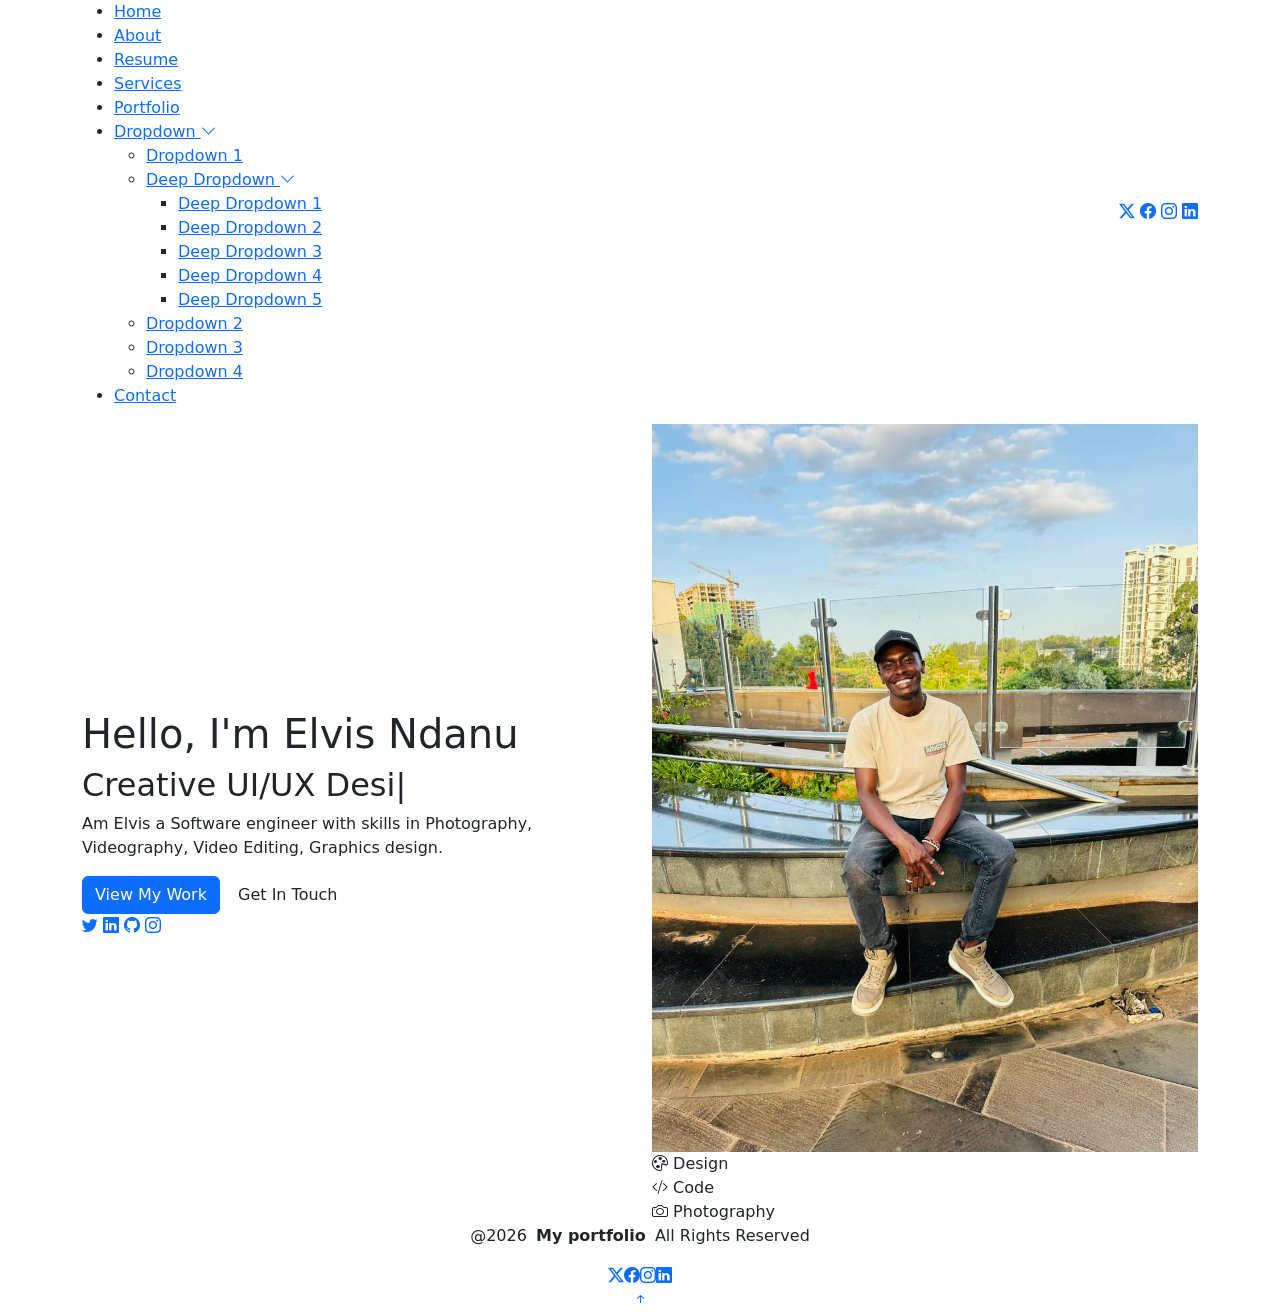
==== index.html @ 16a01371 "first commit" ====
<!DOCTYPE html>
<html lang="en">

<head>
  <meta charset="utf-8">
  <meta content="width=device-width, initial-scale=1.0" name="viewport">
  <title>My Portfolio</title>
  <meta name="description" content="">
  <meta name="keywords" content="">

  <link href="assets/img/favicon.png" rel="icon">
  <link href="assets/img/apple-touch-icon.png" rel="apple-touch-icon">

  <!-- Fonts -->
  <link href="https://fonts.googleapis.com" rel="preconnect">
  <link href="https://fonts.gstatic.com" rel="preconnect" crossorigin>
  <link href="https://fonts.googleapis.com/css2?family=Roboto:ital,wght@0,100;0,300;0,400;0,500;0,700;0,900;1,100;1,300;1,400;1,500;1,700;1,900&family=Poppins:ital,wght@0,100;0,200;0,300;0,400;0,500;0,600;0,700;0,800;0,900;1,100;1,200;1,300;1,400;1,500;1,600;1,700;1,800;1,900&family=Raleway:ital,wght@0,100;0,200;0,300;0,400;0,500;0,600;0,700;0,800;0,900;1,100;1,200;1,300;1,400;1,500;1,600;1,700;1,800;1,900&display=swap" rel="stylesheet">

  <!-- Vendor CSS Files -->
  <link href="assets/vendor/bootstrap/css/bootstrap.min.css" rel="stylesheet">
  <link href="assets/vendor/bootstrap-icons/bootstrap-icons.css" rel="stylesheet">
  <link href="assets/vendor/aos/aos.css" rel="stylesheet">
  <link href="assets/vendor/swiper/swiper-bundle.min.css" rel="stylesheet">
  <link href="assets/vendor/glightbox/css/glightbox.min.css" rel="stylesheet">

  <!-- Main CSS File -->
  <link href="assets/css/main.css" rel="stylesheet">

  
</head>

<body class="index-page">

  <header id="header" class="header d-flex align-items-center light-background sticky-top">
    <div class="container position-relative d-flex align-items-center justify-content-between">

      <!-- <a href="index.html" class="logo d-flex align-items-center me-auto me-xl-0">
      <img src="assets/img/logo.webp" alt="">
      <h1 class="sitename">FolioOne</h1> 
    </a> -->

      <nav id="navmenu" class="navmenu">
        <ul>
          <li><a href="index.html" class="active">Home</a></li>
          <li><a href="about.html">About</a></li>
          <li><a href="resume.html">Resume</a></li>
          <li><a href="services.html">Services</a></li>
          <li><a href="portfolio.html">Portfolio</a></li>
          <li class="dropdown"><a href="#"><span>Dropdown</span> <i class="bi bi-chevron-down toggle-dropdown"></i></a>
            <ul>
              <li><a href="#">Dropdown 1</a></li>
              <li class="dropdown"><a href="#"><span>Deep Dropdown</span> <i class="bi bi-chevron-down toggle-dropdown"></i></a>
                <ul>
                  <li><a href="#">Deep Dropdown 1</a></li>
                  <li><a href="#">Deep Dropdown 2</a></li>
                  <li><a href="#">Deep Dropdown 3</a></li>
                  <li><a href="#">Deep Dropdown 4</a></li>
                  <li><a href="#">Deep Dropdown 5</a></li>
                </ul>
              </li>
              <li><a href="#">Dropdown 2</a></li>
              <li><a href="#">Dropdown 3</a></li>
              <li><a href="#">Dropdown 4</a></li>
            </ul>
          </li>
          <li><a href="contact.html">Contact</a></li>
        </ul>
        <i class="mobile-nav-toggle d-xl-none bi bi-list"></i>
      </nav>

      <div class="header-social-links">
        <a href="#" class="twitter"><i class="bi bi-twitter-x"></i></a>
        <a href="#" class="facebook"><i class="bi bi-facebook"></i></a>
        <a href="#" class="instagram"><i class="bi bi-instagram"></i></a>
        <a href="#" class="linkedin"><i class="bi bi-linkedin"></i></a>
      </div>

    </div>
  </header>

  <main class="main">

    <!-- Hero Section -->
    <section id="hero" class="hero section">

      <div class="container" data-aos="fade-up" data-aos-delay="100">

        <div class="row gy-4 align-items-center">
          <div class="col-lg-6 order-2 order-lg-1">
            <div class="hero-content">
              <h1 data-aos="fade-up" data-aos-delay="200">Hello, I'm <span class="highlight">Elvis Ndanu</span></h1>
              <h2 data-aos="fade-up" data-aos-delay="300">Creative <span class="typed" data-typed-items="UI/UX Designer, Web Developer, Photographer, Video editing, Videographer"></span></h2>
              <p data-aos="fade-up" data-aos-delay="400">Am Elvis a Software engineer with skills in Photography, Videography, Video Editing, Graphics design.</p>
              <div class="hero-actions" data-aos="fade-up" data-aos-delay="500">
                <a href="portfolio.html" class="btn btn-primary">View My Work</a>
                <a href="contact.html" class="btn btn-outline">Get In Touch</a>
              </div>
              <div class="social-links" data-aos="fade-up" data-aos-delay="600">
                <a href="#"><i class="bi bi-twitter"></i></a>
                <a href="#"><i class="bi bi-linkedin"></i></a>
                <a href="#"><i class="bi bi-github"></i></a>
                <a href="#"><i class="bi bi-instagram"></i></a>
                
              </div>
            </div>
          </div>
          <div class="col-lg-6 order-1 order-lg-2">
            <div class="hero-image" data-aos="zoom-in" data-aos-delay="300">
              <div class="image-wrapper">
                <img src="assets/img/profile/WhatsApp Image 2026-05-05 at 12.46.15.jpeg" alt="Sarah Mitchell" class="img-fluid">
                <div class="floating-elements">
                  <div class="floating-card design" data-aos="fade-left" data-aos-delay="700">
                    <i class="bi bi-palette"></i>
                    <span>Design</span>
                  </div>
                  <div class="floating-card code" data-aos="fade-right" data-aos-delay="800">
                    <i class="bi bi-code-slash"></i>
                    <span>Code</span>
                  </div>
                  <div class="floating-card creativity" data-aos="fade-up" data-aos-delay="900">
                    <i class="bi bi-camera"></i>
                    <span>Photography</span>
                  </div>
                </div>
              </div>
            </div>
          </div>
        </div>

      </div>

    </section><!-- /Hero Section -->

  </main>

  <footer id="footer" class="footer">

    <div class="container">
      <div class="copyright text-center ">
        <p>@<span>2026</span> <strong class="px-1 sitename">My portfolio</strong> <span>All Rights Reserved<br></span></p>
      </div>
      <div class="social-links d-flex justify-content-center">
        <a href=""><i class="bi bi-twitter-x"></i></a>
        <a href=""><i class="bi bi-facebook"></i></a>
        <a href=""><i class="bi bi-instagram"></i></a>
        <a href=""><i class="bi bi-linkedin"></i></a>
      </div>
      <div class="credits">
        <!-- All the links in the footer should remain intact. -->
        <!-- You can delete the links only if you've purchased the pro version. -->
        <!-- Licensing information: https://bootstrapmade.com/license/ -->
        <!-- Purchase the pro version with working PHP/AJAX contact form: [buy-url] -->
        
      </div>
    </div>

  </footer>

  <!-- Scroll Top -->
  <a href="#" id="scroll-top" class="scroll-top d-flex align-items-center justify-content-center"><i class="bi bi-arrow-up-short"></i></a>

  <!-- Preloader -->
  <div id="preloader"></div>

  <!-- Vendor JS Files -->
  <script src="assets/vendor/bootstrap/js/bootstrap.bundle.min.js"></script>
  <script src="assets/vendor/php-email-form/validate.js"></script>
  <script src="assets/vendor/aos/aos.js"></script>
  <script src="assets/vendor/typed.js/typed.umd.js"></script>
  <script src="assets/vendor/waypoints/noframework.waypoints.js"></script>
  <script src="assets/vendor/purecounter/purecounter_vanilla.js"></script>
  <script src="assets/vendor/swiper/swiper-bundle.min.js"></script>
  <script src="assets/vendor/imagesloaded/imagesloaded.pkgd.min.js"></script>
  <script src="assets/vendor/isotope-layout/isotope.pkgd.min.js"></script>
  <script src="assets/vendor/glightbox/js/glightbox.min.js"></script>

  <!-- Main JS File -->
  <script src="assets/js/main.js"></script>

</body>

</html>
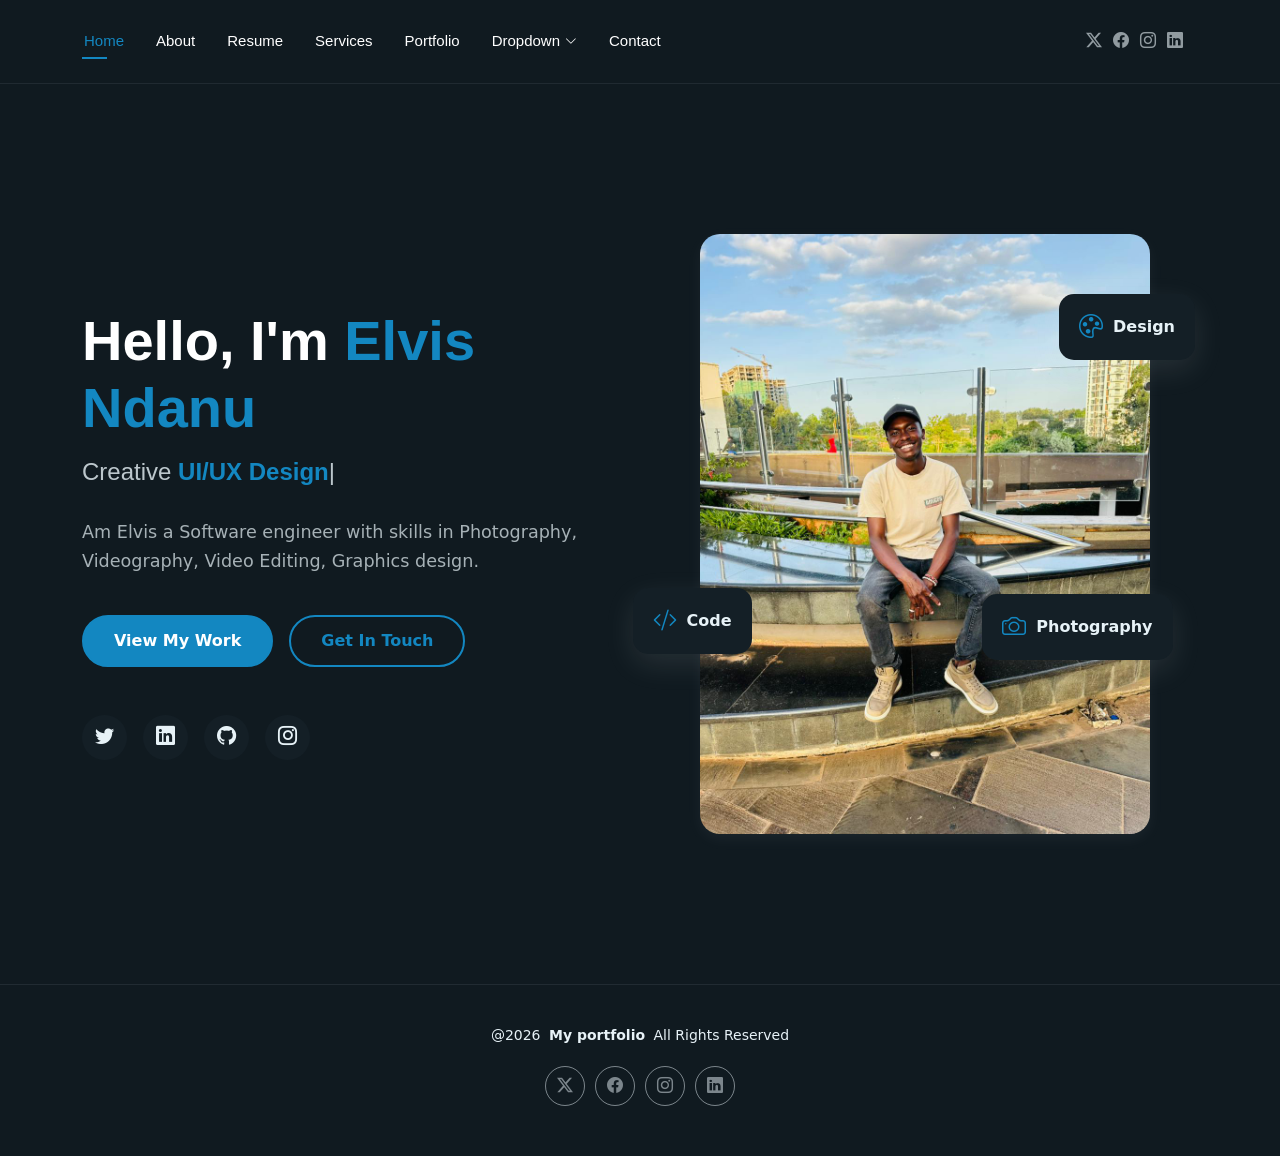
==== commit feaf001c: "first commit" ====
--- a/index.html
+++ b/index.html
@@ -8,8 +8,8 @@
   <meta name="description" content="">
   <meta name="keywords" content="">
 
-  <link href="assets/img/favicon.png" rel="icon">
-  <link href="assets/img/apple-touch-icon.png" rel="apple-touch-icon">
+  <link href="assets/img/favicon.jpeg" rel="icon">
+  <link href="assets/img/favicon.jpeg" rel="apple-touch-icon">
 
   <!-- Fonts -->
   <link href="https://fonts.googleapis.com" rel="preconnect">
--- a/assets/css/main.css
+++ b/assets/css/main.css
@@ -0,0 +1,2824 @@
+
+:root {
+  --default-font: "Roboto",  system-ui, -apple-system, "Segoe UI", Roboto, "Helvetica Neue", Arial, "Noto Sans", "Liberation Sans", sans-serif, "Apple Color Emoji", "Segoe UI Emoji", "Segoe UI Symbol", "Noto Color Emoji";
+  --heading-font: "Raleway",  sans-serif;
+  --nav-font: "Poppins",  sans-serif;
+}
+
+:root { 
+  --background-color: #101a20; 
+  --default-color: #e7f2f7; 
+  --heading-color: #ffffff; 
+  --accent-color: #1387c1;  
+  --surface-color: #141f26; 
+  --contrast-color: #ffffff;
+}
+:root {
+  --nav-color: #ffffff;  
+  --nav-hover-color: #1387c1; 
+  --nav-mobile-background-color: #213642; 
+  --nav-dropdown-background-color: #051117; 
+  --nav-dropdown-color: #e7f2f7; 
+  --nav-dropdown-hover-color: #1387c1; 
+}
+
+
+
+.light-background {
+  --background-color: #142027;
+  --surface-color: #325264;
+}
+
+.dark-background {
+  --background-color: #0b1419;
+  --default-color: #ffffff;
+  --heading-color: #ffffff;
+  --surface-color: #252525;
+  --contrast-color: #ffffff;
+}
+
+/* Smooth scroll */
+:root {
+  scroll-behavior: smooth;
+}
+
+body {
+  color: var(--default-color);
+  background-color: var(--background-color);
+  font-family: var(--default-font);
+}
+
+a {
+  color: var(--accent-color);
+  text-decoration: none;
+  transition: 0.3s;
+}
+
+a:hover {
+  color: color-mix(in srgb, var(--accent-color), transparent 25%);
+  text-decoration: none;
+}
+
+h1,
+h2,
+h3,
+h4,
+h5,
+h6 {
+  color: var(--heading-color);
+  font-family: var(--heading-font);
+}
+
+/* PHP Email Form Messages
+------------------------------*/
+.php-email-form .error-message {
+  display: none;
+  background: #df1529;
+  color: #ffffff;
+  text-align: left;
+  padding: 15px;
+  margin-bottom: 24px;
+  font-weight: 600;
+}
+
+.php-email-form .sent-message {
+  display: none;
+  color: #ffffff;
+  background: #059652;
+  text-align: center;
+  padding: 15px;
+  margin-bottom: 24px;
+  font-weight: 600;
+}
+
+.php-email-form .loading {
+  display: none;
+  background: var(--surface-color);
+  text-align: center;
+  padding: 15px;
+  margin-bottom: 24px;
+}
+
+.php-email-form .loading:before {
+  content: "";
+  display: inline-block;
+  border-radius: 50%;
+  width: 24px;
+  height: 24px;
+  margin: 0 10px -6px 0;
+  border: 3px solid var(--accent-color);
+  border-top-color: var(--surface-color);
+  animation: php-email-form-loading 1s linear infinite;
+}
+
+@keyframes php-email-form-loading {
+  0% {
+    transform: rotate(0deg);
+  }
+
+  100% {
+    transform: rotate(360deg);
+  }
+}
+
+/*--------------------------------------------------------------
+# Global Header
+--------------------------------------------------------------*/
+.header {
+  --background-color: rgba(255, 255, 255, 0);
+  color: var(--default-color);
+  background-color: var(--background-color);
+  padding: 15px 0;
+  transition: all 0.5s;
+  z-index: 997;
+  border-bottom: 1px solid color-mix(in srgb, var(--default-color), transparent 92%);
+}
+
+.header .logo {
+  line-height: 1;
+}
+
+.header .logo img {
+  max-height: 36px;
+  margin-right: 8px;
+}
+
+.header .logo h1 {
+  font-size: 32px;
+  margin: 0;
+  font-weight: 400;
+  color: var(--heading-color);
+}
+
+.header .header-social-links {
+  padding-right: 15px;
+}
+
+.header .header-social-links a {
+  color: color-mix(in srgb, var(--default-color), transparent 40%);
+  padding-left: 6px;
+  display: inline-block;
+  transition: 0.3s;
+  font-size: 16px;
+}
+
+.header .header-social-links a:hover {
+  color: var(--default-color);
+}
+
+.header .header-social-links a i {
+  line-height: 0px;
+}
+
+@media (max-width: 1200px) {
+  .header .logo {
+    order: 1;
+  }
+
+  .header .header-social-links {
+    order: 2;
+  }
+
+  .header .navmenu {
+    order: 3;
+  }
+}
+
+/* Global Header on Scroll
+------------------------------*/
+.scrolled .header {
+  --background-color: rgba(16, 26, 32, 0.9);
+}
+
+/*--------------------------------------------------------------
+# Navigation Menu
+--------------------------------------------------------------*/
+/* Desktop Navigation */
+@media (min-width: 1200px) {
+  .navmenu {
+    padding: 0;
+  }
+
+  .navmenu ul {
+    margin: 0;
+    padding: 0;
+    display: flex;
+    list-style: none;
+    align-items: center;
+  }
+
+  .navmenu li {
+    position: relative;
+  }
+
+  .navmenu>ul>li {
+    white-space: nowrap;
+    padding: 15px 28px 15px 0;
+  }
+
+  .navmenu>ul>li:last-child {
+    padding-right: 0;
+  }
+
+  .navmenu a,
+  .navmenu a:focus {
+    color: var(--nav-color);
+    font-size: 15px;
+    padding: 0 2px;
+    font-family: var(--nav-font);
+    font-weight: 400;
+    display: flex;
+    align-items: center;
+    justify-content: space-between;
+    white-space: nowrap;
+    transition: 0.3s;
+    position: relative;
+  }
+
+  .navmenu a i,
+  .navmenu a:focus i {
+    font-size: 12px;
+    line-height: 0;
+    margin-left: 5px;
+    transition: 0.3s;
+  }
+
+  .navmenu>ul>li>a:before {
+    content: "";
+    position: absolute;
+    height: 2px;
+    bottom: -6px;
+    left: 0;
+    background-color: var(--nav-hover-color);
+    visibility: hidden;
+    width: 0px;
+    transition: all 0.3s ease-in-out 0s;
+  }
+
+  .navmenu a:hover:before,
+  .navmenu li:hover>a:before,
+  .navmenu .active:before {
+    visibility: visible;
+    width: 25px;
+  }
+
+  .navmenu li:hover>a,
+  .navmenu .active,
+  .navmenu .active:focus {
+    color: var(--nav-hover-color);
+  }
+
+  .navmenu .dropdown ul {
+    margin: 0;
+    padding: 10px 0;
+    background: var(--nav-dropdown-background-color);
+    display: block;
+    position: absolute;
+    visibility: hidden;
+    left: -5px;
+    top: 130%;
+    opacity: 0;
+    transition: 0.3s;
+    border-radius: 4px;
+    z-index: 99;
+    box-shadow: 0px 0px 30px rgba(0, 0, 0, 0.1);
+  }
+
+  .navmenu .dropdown ul li {
+    min-width: 200px;
+  }
+
+  .navmenu .dropdown ul a {
+    padding: 10px 20px;
+    font-size: 15px;
+    text-transform: none;
+    color: var(--nav-dropdown-color);
+  }
+
+  .navmenu .dropdown ul a i {
+    font-size: 12px;
+  }
+
+  .navmenu .dropdown ul a:hover,
+  .navmenu .dropdown ul .active:hover,
+  .navmenu .dropdown ul li:hover>a {
+    color: var(--nav-dropdown-hover-color);
+  }
+
+  .navmenu .dropdown:hover>ul {
+    opacity: 1;
+    top: 100%;
+    visibility: visible;
+  }
+
+  .navmenu .dropdown .dropdown ul {
+    top: 0;
+    left: -90%;
+    visibility: hidden;
+  }
+
+  .navmenu .dropdown .dropdown:hover>ul {
+    opacity: 1;
+    top: 0;
+    left: -100%;
+    visibility: visible;
+  }
+}
+
+/* Mobile Navigation */
+@media (max-width: 1199px) {
+  .mobile-nav-toggle {
+    color: var(--nav-color);
+    font-size: 28px;
+    line-height: 0;
+    margin-right: 10px;
+    cursor: pointer;
+    transition: color 0.3s;
+  }
+
+  .navmenu {
+    padding: 0;
+    z-index: 9997;
+  }
+
+  .navmenu ul {
+    display: none;
+    list-style: none;
+    position: absolute;
+    inset: 60px 20px 20px 20px;
+    padding: 10px 0;
+    margin: 0;
+    border-radius: 6px;
+    background-color: var(--nav-mobile-background-color);
+    border: 1px solid color-mix(in srgb, var(--default-color), transparent 90%);
+    box-shadow: none;
+    overflow-y: auto;
+    transition: 0.3s;
+    z-index: 9998;
+  }
+
+  .navmenu a,
+  .navmenu a:focus {
+    color: var(--nav-dropdown-color);
+    padding: 10px 20px;
+    font-family: var(--nav-font);
+    font-size: 17px;
+    font-weight: 500;
+    display: flex;
+    align-items: center;
+    justify-content: space-between;
+    white-space: nowrap;
+    transition: 0.3s;
+  }
+
+  .navmenu a i,
+  .navmenu a:focus i {
+    font-size: 12px;
+    line-height: 0;
+    margin-left: 5px;
+    width: 30px;
+    height: 30px;
+    display: flex;
+    align-items: center;
+    justify-content: center;
+    border-radius: 50%;
+    transition: 0.3s;
+    background-color: color-mix(in srgb, var(--accent-color), transparent 90%);
+  }
+
+  .navmenu a i:hover,
+  .navmenu a:focus i:hover {
+    background-color: var(--accent-color);
+    color: var(--contrast-color);
+  }
+
+  .navmenu a:hover,
+  .navmenu .active,
+  .navmenu .active:focus {
+    color: var(--nav-dropdown-hover-color);
+  }
+
+  .navmenu .active i,
+  .navmenu .active:focus i {
+    background-color: var(--accent-color);
+    color: var(--contrast-color);
+    transform: rotate(180deg);
+  }
+
+  .navmenu .dropdown ul {
+    position: static;
+    display: none;
+    z-index: 99;
+    padding: 10px 0;
+    margin: 10px 20px;
+    background-color: var(--nav-dropdown-background-color);
+    transition: all 0.5s ease-in-out;
+  }
+
+  .navmenu .dropdown ul ul {
+    background-color: rgba(33, 37, 41, 0.1);
+  }
+
+  .navmenu .dropdown>.dropdown-active {
+    display: block;
+    background-color: rgba(33, 37, 41, 0.03);
+  }
+
+  .mobile-nav-active {
+    overflow: hidden;
+  }
+
+  .mobile-nav-active .mobile-nav-toggle {
+    color: #fff;
+    position: absolute;
+    font-size: 32px;
+    top: 15px;
+    right: 15px;
+    margin-right: 0;
+    z-index: 9999;
+  }
+
+  .mobile-nav-active .navmenu {
+    position: fixed;
+    overflow: hidden;
+    inset: 0;
+    background: rgba(33, 37, 41, 0.8);
+    transition: 0.3s;
+  }
+
+  .mobile-nav-active .navmenu>ul {
+    display: block;
+  }
+}
+
+/*--------------------------------------------------------------
+# Global Footer
+--------------------------------------------------------------*/
+.footer {
+  color: var(--default-color);
+  background-color: var(--background-color);
+  font-size: 14px;
+  padding: 40px 0;
+  position: relative;
+  border-top: 1px solid color-mix(in srgb, var(--default-color), transparent 92%);
+}
+
+.footer .copyright p {
+  margin-bottom: 0;
+}
+
+.footer .social-links {
+  margin-top: 20px;
+}
+
+.footer .social-links a {
+  display: flex;
+  align-items: center;
+  justify-content: center;
+  width: 40px;
+  height: 40px;
+  border-radius: 50%;
+  border: 1px solid color-mix(in srgb, var(--default-color), transparent 50%);
+  font-size: 16px;
+  color: color-mix(in srgb, var(--default-color), transparent 50%);
+  margin: 0 5px;
+  transition: 0.3s;
+}
+
+.footer .social-links a:hover {
+  color: var(--accent-color);
+  border-color: var(--accent-color);
+}
+
+.footer .credits {
+  margin-top: 10px;
+  font-size: 13px;
+  text-align: center;
+}
+
+/*--------------------------------------------------------------
+# Preloader
+--------------------------------------------------------------*/
+#preloader {
+  position: fixed;
+  inset: 0;
+  z-index: 9999;
+  overflow: hidden;
+  background-color: var(--background-color);
+  transition: all 0.6s ease-out;
+  width: 100%;
+  height: 100vh;
+}
+
+#preloader:before,
+#preloader:after {
+  content: "";
+  position: absolute;
+  border: 4px solid var(--accent-color);
+  border-radius: 50%;
+  animation: animate-preloader 2s cubic-bezier(0, 0.2, 0.8, 1) infinite;
+}
+
+#preloader:after {
+  animation-delay: -0.5s;
+}
+
+@keyframes animate-preloader {
+  0% {
+    width: 10px;
+    height: 10px;
+    top: calc(50% - 5px);
+    left: calc(50% - 5px);
+    opacity: 1;
+  }
+
+  100% {
+    width: 72px;
+    height: 72px;
+    top: calc(50% - 36px);
+    left: calc(50% - 36px);
+    opacity: 0;
+  }
+}
+
+/*--------------------------------------------------------------
+# Scroll Top Button
+--------------------------------------------------------------*/
+.scroll-top {
+  position: fixed;
+  visibility: hidden;
+  opacity: 0;
+  right: 15px;
+  bottom: -15px;
+  z-index: 99999;
+  background-color: var(--accent-color);
+  width: 44px;
+  height: 44px;
+  border-radius: 50px;
+  transition: all 0.4s;
+}
+
+.scroll-top i {
+  font-size: 24px;
+  color: var(--contrast-color);
+  line-height: 0;
+}
+
+.scroll-top:hover {
+  background-color: color-mix(in srgb, var(--accent-color), transparent 20%);
+  color: var(--contrast-color);
+}
+
+.scroll-top.active {
+  visibility: visible;
+  opacity: 1;
+  bottom: 15px;
+}
+
+/*--------------------------------------------------------------
+# Disable aos animation delay on mobile devices
+--------------------------------------------------------------*/
+@media screen and (max-width: 768px) {
+  [data-aos-delay] {
+    transition-delay: 0 !important;
+  }
+}
+
+/*--------------------------------------------------------------
+# Global Page Titles & Breadcrumbs
+--------------------------------------------------------------*/
+.page-title {
+  color: var(--default-color);
+  background-color: var(--background-color);
+  position: relative;
+}
+
+.page-title .heading {
+  padding: 80px 0;
+  border-top: 1px solid color-mix(in srgb, var(--default-color), transparent 90%);
+}
+
+.page-title .heading h1 {
+  font-size: 38px;
+  font-weight: 700;
+}
+
+.page-title nav {
+  background-color: color-mix(in srgb, var(--default-color), transparent 96%);
+  padding: 20px 0;
+}
+
+.page-title nav ol {
+  display: flex;
+  flex-wrap: wrap;
+  list-style: none;
+  padding: 0;
+  margin: 0;
+  font-size: 16px;
+  font-weight: 400;
+}
+
+.page-title nav ol li+li {
+  padding-left: 10px;
+}
+
+.page-title nav ol li+li::before {
+  content: "/";
+  display: inline-block;
+  padding-right: 10px;
+  color: color-mix(in srgb, var(--default-color), transparent 70%);
+}
+
+/*--------------------------------------------------------------
+# Global Sections
+--------------------------------------------------------------*/
+section,
+.section {
+  color: var(--default-color);
+  background-color: var(--background-color);
+  padding: 60px 0;
+  scroll-margin-top: 100px;
+  overflow: clip;
+}
+
+@media (max-width: 1199px) {
+
+  section,
+  .section {
+    scroll-margin-top: 66px;
+  }
+}
+
+/*--------------------------------------------------------------
+# Global Section Titles
+--------------------------------------------------------------*/
+.section-title {
+  text-align: center;
+  padding-bottom: 60px;
+  position: relative;
+}
+
+.section-title h2 {
+  font-size: 3.5rem;
+  font-weight: 400;
+  line-height: 1.2;
+  color: var(--heading-color);
+  margin-bottom: 1.5rem;
+  letter-spacing: -1px;
+}
+
+@media (max-width: 768px) {
+  .section-title h2 {
+    font-size: 2.5rem;
+  }
+}
+
+.section-title p {
+  font-size: 1.125rem;
+  line-height: 1.8;
+  color: color-mix(in srgb, var(--default-color), transparent 25%);
+  max-width: 900px;
+  margin: 0 auto;
+  text-wrap: balance;
+}
+
+/*--------------------------------------------------------------
+# Hero Section
+--------------------------------------------------------------*/
+.hero {
+  padding: 80px 0;
+  min-height: 100vh;
+  display: flex;
+  align-items: center;
+}
+
+.hero .hero-content h1 {
+  font-size: 3.5rem;
+  font-weight: 700;
+  margin-bottom: 1rem;
+  line-height: 1.2;
+}
+
+.hero .hero-content h1 .highlight {
+  color: var(--accent-color);
+  position: relative;
+}
+
+.hero .hero-content h1 .highlight::after {
+  content: "";
+  position: absolute;
+  bottom: 0;
+  left: 0;
+  width: 100%;
+  height: 3px;
+  background: linear-gradient(90deg, var(--accent-color), color-mix(in srgb, var(--accent-color), transparent 50%));
+  border-radius: 2px;
+}
+
+@media (max-width: 768px) {
+  .hero .hero-content h1 {
+    font-size: 2.5rem;
+  }
+}
+
+.hero .hero-content h2 {
+  font-size: 1.5rem;
+  font-weight: 400;
+  margin-bottom: 2rem;
+  color: color-mix(in srgb, var(--default-color), transparent 20%);
+}
+
+.hero .hero-content h2 .typed {
+  color: var(--accent-color);
+  font-weight: 600;
+}
+
+@media (max-width: 768px) {
+  .hero .hero-content h2 {
+    font-size: 1.25rem;
+  }
+}
+
+.hero .hero-content p {
+  font-size: 1.1rem;
+  line-height: 1.6;
+  margin-bottom: 2.5rem;
+  color: color-mix(in srgb, var(--default-color), transparent 30%);
+}
+
+.hero .hero-actions {
+  display: flex;
+  gap: 1rem;
+  margin-bottom: 3rem;
+}
+
+.hero .hero-actions .btn {
+  padding: 12px 30px;
+  border-radius: 50px;
+  font-weight: 600;
+  text-decoration: none;
+  transition: all 0.3s ease;
+  border: 2px solid;
+}
+
+.hero .hero-actions .btn.btn-primary {
+  background: var(--accent-color);
+  color: var(--contrast-color);
+  border-color: var(--accent-color);
+}
+
+.hero .hero-actions .btn.btn-primary:hover {
+  background: color-mix(in srgb, var(--accent-color), black 15%);
+  border-color: color-mix(in srgb, var(--accent-color), black 15%);
+  transform: translateY(-2px);
+}
+
+.hero .hero-actions .btn.btn-outline {
+  background: transparent;
+  color: var(--accent-color);
+  border-color: var(--accent-color);
+}
+
+.hero .hero-actions .btn.btn-outline:hover {
+  transform: translateY(-2px);
+}
+
+@media (max-width: 576px) {
+  .hero .hero-actions {
+    flex-direction: column;
+  }
+
+  .hero .hero-actions .btn {
+    text-align: center;
+  }
+}
+
+.hero .social-links {
+  display: flex;
+  gap: 1rem;
+}
+
+.hero .social-links a {
+  width: 45px;
+  height: 45px;
+  background: var(--surface-color);
+  border-radius: 50%;
+  display: flex;
+  align-items: center;
+  justify-content: center;
+  color: var(--default-color);
+  font-size: 1.2rem;
+  transition: all 0.3s ease;
+}
+
+.hero .social-links a:hover {
+  background: var(--accent-color);
+  color: var(--contrast-color);
+  transform: translateY(-3px);
+  box-shadow: 0 8px 25px color-mix(in srgb, var(--accent-color), transparent 70%);
+}
+
+.hero .hero-image {
+  position: relative;
+}
+
+.hero .hero-image .image-wrapper {
+  position: relative;
+  max-width: 450px;
+  margin: 0 auto;
+}
+
+.hero .hero-image .image-wrapper img {
+  border-radius: 20px;
+  box-shadow: 0 5px 15px color-mix(in srgb, var(--default-color), transparent 95%);
+  transition: transform 0.3s ease;
+}
+
+.hero .hero-image .image-wrapper img:hover {
+  transform: scale(1.02);
+}
+
+.hero .hero-image .floating-elements {
+  position: absolute;
+  top: 0;
+  left: 0;
+  right: 0;
+  bottom: 0;
+  pointer-events: none;
+}
+
+.hero .hero-image .floating-elements .floating-card {
+  position: absolute;
+  background: var(--surface-color);
+  padding: 15px 20px;
+  border-radius: 15px;
+  box-shadow: 0 10px 30px color-mix(in srgb, var(--default-color), transparent 90%);
+  display: flex;
+  align-items: center;
+  gap: 10px;
+  font-weight: 600;
+  animation: float 3s ease-in-out infinite;
+}
+
+.hero .hero-image .floating-elements .floating-card i {
+  font-size: 1.5rem;
+  color: var(--accent-color);
+}
+
+.hero .hero-image .floating-elements .floating-card.design {
+  top: 10%;
+  right: -10%;
+  animation-delay: 0s;
+}
+
+.hero .hero-image .floating-elements .floating-card.code {
+  bottom: 30%;
+  left: -15%;
+  animation-delay: 1s;
+}
+
+.hero .hero-image .floating-elements .floating-card.creativity {
+  top: 60%;
+  right: -5%;
+  animation-delay: 2s;
+}
+
+@media (max-width: 992px) {
+  .hero .hero-image .floating-elements .floating-card {
+    display: none;
+  }
+}
+
+@keyframes float {
+
+  0%,
+  100% {
+    transform: translateY(0px);
+  }
+
+  50% {
+    transform: translateY(-10px);
+  }
+}
+
+@media (max-width: 992px) {
+  .hero .hero-content {
+    text-align: center;
+    margin-bottom: 3rem;
+  }
+}
+
+/*--------------------------------------------------------------
+# About Section
+--------------------------------------------------------------*/
+.about .intro-content .eyebrow {
+  display: inline-block;
+  letter-spacing: 0.12em;
+  text-transform: uppercase;
+  font-size: 12px;
+  color: color-mix(in srgb, var(--default-color), transparent 40%);
+  margin-bottom: 16px;
+}
+
+.about .intro-content .headline {
+  font-family: var(--heading-font);
+  font-weight: 300;
+  line-height: 1.2;
+  font-size: clamp(28px, 4vw, 44px);
+  margin: 0 0 24px 0;
+}
+
+.about .intro-content .lead {
+  font-size: 18px;
+  line-height: 1.8;
+  color: color-mix(in srgb, var(--default-color), transparent 10%);
+  margin-bottom: 24px;
+}
+
+.about .intro-content p {
+  line-height: 1.8;
+  margin-bottom: 24px;
+  color: color-mix(in srgb, var(--default-color), transparent 5%);
+}
+
+.about .intro-content .cta-group {
+  display: flex;
+  gap: 24px;
+  align-items: center;
+  margin-top: 24px;
+}
+
+.about .intro-content .cta-group .btn-ghost {
+  display: inline-flex;
+  align-items: center;
+  gap: 8px;
+  padding: 12px 18px;
+  border-radius: 6px;
+  color: var(--accent-color);
+  background: color-mix(in srgb, var(--accent-color), transparent 92%);
+  border: 1px solid color-mix(in srgb, var(--accent-color), transparent 70%);
+  transition: 0.3s ease-in-out;
+}
+
+.about .intro-content .cta-group .btn-ghost:hover,
+.about .intro-content .cta-group .btn-ghost:focus {
+  color: var(--contrast-color);
+  background: var(--accent-color);
+  border-color: var(--accent-color);
+  outline: none;
+  box-shadow: 0 0 0 3px color-mix(in srgb, var(--accent-color), transparent 70%);
+}
+
+.about .intro-content .cta-group .link-underline {
+  display: inline-flex;
+  align-items: center;
+  gap: 8px;
+  position: relative;
+  color: var(--accent-color);
+  padding-bottom: 4px;
+  transition: 0.3s ease-in-out;
+}
+
+.about .intro-content .cta-group .link-underline::after {
+  content: "";
+  position: absolute;
+  left: 0;
+  right: 0;
+  bottom: 0;
+  height: 1px;
+  background: color-mix(in srgb, var(--accent-color), transparent 40%);
+  transform: scaleX(0.4);
+  transform-origin: left;
+  transition: 0.3s ease-in-out;
+}
+
+.about .intro-content .cta-group .link-underline:hover,
+.about .intro-content .cta-group .link-underline:focus {
+  color: color-mix(in srgb, var(--accent-color), transparent 10%);
+  outline: none;
+}
+
+.about .intro-content .cta-group .link-underline:hover::after,
+.about .intro-content .cta-group .link-underline:focus::after {
+  transform: scaleX(1);
+}
+
+.about .profile-figure {
+  margin: 0;
+}
+
+.about .profile-figure .profile-photo {
+  width: 88%;
+  max-width: 440px;
+  border-radius: 18px;
+  box-shadow: 0 10px 30px color-mix(in srgb, var(--default-color), transparent 92%);
+  transform: translateY(0);
+  transition: transform 0.3s ease-in-out;
+}
+
+.about .profile-figure .profile-caption {
+  margin-top: 24px;
+  display: flex;
+  align-items: center;
+  justify-content: center;
+}
+
+.about .profile-figure .profile-caption .meta {
+  font-size: 14px;
+  color: color-mix(in srgb, var(--default-color), transparent 20%);
+}
+
+.about .profile-figure .profile-caption .meta .funfact {
+  font-size: 13px;
+  margin-top: 4px;
+  color: color-mix(in srgb, var(--default-color), transparent 35%);
+}
+
+.about .profile-figure:hover .profile-photo {
+  transform: translateY(-4px);
+}
+
+.about .skill-item {
+  padding: 24px;
+  border-radius: 6px;
+  transition: 0.3s ease-in-out;
+  background: color-mix(in srgb, var(--surface-color), var(--accent-color) 2%);
+  border: 1px solid color-mix(in srgb, var(--default-color), transparent 88%);
+  height: 100%;
+}
+
+.about .skill-item i {
+  font-size: 24px;
+  color: var(--accent-color);
+  margin-bottom: 16px;
+  display: inline-block;
+}
+
+.about .skill-item h3 {
+  font-size: 16px;
+  margin-bottom: 6px;
+  font-weight: 500;
+}
+
+.about .skill-item p {
+  margin: 0;
+  font-size: 14px;
+  color: color-mix(in srgb, var(--default-color), transparent 25%);
+}
+
+.about .skill-item:hover {
+  transform: translateY(-3px);
+  border-color: color-mix(in srgb, var(--accent-color), transparent 60%);
+  box-shadow: 0 10px 30px color-mix(in srgb, var(--default-color), transparent 92%);
+}
+
+.about .timeline-item {
+  position: relative;
+  padding-left: 26px;
+}
+
+.about .timeline-item time {
+  display: inline-block;
+  font-size: 12px;
+  letter-spacing: 0.08em;
+  text-transform: uppercase;
+  color: color-mix(in srgb, var(--default-color), transparent 45%);
+  margin-bottom: 6px;
+}
+
+.about .timeline-item h4 {
+  font-size: 18px;
+  font-weight: 400;
+  margin: 0 0 6px;
+}
+
+.about .timeline-item p {
+  font-size: 14px;
+  color: color-mix(in srgb, var(--default-color), transparent 25%);
+  margin: 0;
+}
+
+.about .timeline-item .dot {
+  position: absolute;
+  left: 0;
+  top: 4px;
+  width: 10px;
+  height: 10px;
+  border-radius: 50%;
+  background: var(--accent-color);
+  box-shadow: 0 0 0 6px color-mix(in srgb, var(--accent-color), transparent 80%);
+}
+
+.about .personal-quote {
+  padding: 24px 0;
+}
+
+.about .personal-quote p {
+  font-family: var(--heading-font);
+  font-weight: 300;
+  font-size: clamp(20px, 3vw, 28px);
+  line-height: 1.5;
+  color: color-mix(in srgb, var(--default-color), transparent 5%);
+  margin: 0 auto;
+  max-width: 800px;
+}
+
+.about .fact-pill {
+  display: flex;
+  align-items: center;
+  justify-content: center;
+  gap: 10px;
+  padding: 10px 14px;
+  border-radius: 999px;
+  border: 1px solid color-mix(in srgb, var(--default-color), transparent 85%);
+  background: var(--surface-color);
+  color: color-mix(in srgb, var(--default-color), transparent 10%);
+  transition: 0.3s ease-in-out;
+}
+
+.about .fact-pill i {
+  color: var(--accent-color);
+}
+
+.about .fact-pill span {
+  font-size: 14px;
+}
+
+.about .fact-pill:hover {
+  transform: translateY(-2px);
+  border-color: color-mix(in srgb, var(--accent-color), transparent 60%);
+  box-shadow: 0 10px 30px color-mix(in srgb, var(--default-color), transparent 92%);
+}
+
+.about .fact-pill:focus-within {
+  box-shadow: 0 0 0 3px color-mix(in srgb, var(--accent-color), transparent 70%);
+}
+
+@media (max-width: 992px) {
+  .about .profile-figure {
+    text-align: center !important;
+  }
+
+  .about .profile-figure .profile-photo {
+    width: 72%;
+  }
+
+  .about .intro-content .cta-group {
+    flex-wrap: wrap;
+  }
+}
+
+@media (max-width: 576px) {
+  .about .profile-figure .profile-photo {
+    width: 100%;
+  }
+}
+
+/*--------------------------------------------------------------
+# Skills Section
+--------------------------------------------------------------*/
+.skills .skill-box {
+  background-color: var(--surface-color);
+  padding: 2rem;
+  border-radius: 8px;
+  box-shadow: 0 0 20px rgba(0, 0, 0, 0.05);
+}
+
+.skills .skill-box h3 {
+  font-size: 1.2rem;
+  margin-bottom: 1rem;
+  font-weight: 600;
+}
+
+.skills .skill-box p {
+  font-size: 0.9rem;
+  margin-bottom: 0.8rem;
+  opacity: 0.6;
+}
+
+.skills .skill-box .progress {
+  background-color: color-mix(in srgb, var(--accent-color), transparent 85%);
+  border-radius: 50px;
+  height: 8px;
+  margin-top: 5px;
+  overflow: hidden;
+}
+
+.skills .skill-box .progress .progress-bar {
+  background-color: var(--accent-color);
+  height: 100%;
+  position: relative;
+  border-radius: 50px;
+  transition: 0.9s;
+  width: 1px;
+}
+
+/*--------------------------------------------------------------
+# Stats Section
+--------------------------------------------------------------*/
+.stats .avatars {
+  position: relative;
+}
+
+.stats .avatars img {
+  width: 60px;
+  height: 60px;
+  border: 3px solid var(--accent-color);
+  margin-right: -15px;
+  transition: transform 0.3s ease;
+}
+
+.stats .avatars img:hover {
+  transform: translateY(-5px);
+  z-index: 2;
+}
+
+.stats .counters h2 {
+  color: var(--heading-color);
+  font-size: 48px;
+  font-weight: 700;
+  margin-bottom: 10px;
+}
+
+.stats .counters h2 span {
+  display: inline-block;
+}
+
+.stats .counters p {
+  color: var(--default-color);
+  font-size: 18px;
+  margin: 0;
+  opacity: 0.9;
+}
+
+@media (max-width: 991px) {
+  .stats .row {
+    text-align: center;
+  }
+
+  .stats .avatars {
+    justify-content: center;
+    margin-bottom: 40px;
+  }
+
+  .stats .counters h2 {
+    font-size: 36px;
+  }
+
+  .stats .counters p {
+    font-size: 16px;
+  }
+
+  .stats .counters .col-md-4 {
+    margin-bottom: 30px;
+  }
+
+  .stats .counters .col-md-4:last-child {
+    margin-bottom: 0;
+  }
+}
+
+@media (max-width: 576px) {
+  .stats {
+    padding: 60px 0;
+  }
+
+  .stats .avatars {
+    flex-wrap: wrap;
+    justify-content: center;
+  }
+
+  .stats .avatars img {
+    margin: 0 -8px;
+  }
+}
+
+/*--------------------------------------------------------------
+# Testimonials Section
+--------------------------------------------------------------*/
+.testimonials .testimonials-carousel,
+.testimonials .testimonials-slider {
+  overflow: hidden;
+}
+
+.testimonials .testimonial-item .testimonial-content {
+  border-left: 3px solid var(--accent-color);
+  padding-left: 30px;
+}
+
+.testimonials .testimonial-item .testimonial-img {
+  border-radius: 50%;
+  border: 4px solid var(--background-color);
+  margin: 0 auto;
+}
+
+.testimonials .testimonial-item h3 {
+  font-size: 20px;
+  font-weight: bold;
+  margin: 10px 0 5px 0;
+}
+
+.testimonials .testimonial-item h4 {
+  font-size: 14px;
+  color: color-mix(in srgb, var(--default-color), transparent 40%);
+  margin: 0 0 10px 0;
+}
+
+.testimonials .testimonial-item .stars i {
+  color: #ffc107;
+  margin: 0 1px;
+}
+
+.testimonials .testimonial-item .quote-icon-left,
+.testimonials .testimonial-item .quote-icon-right {
+  color: color-mix(in srgb, var(--accent-color), transparent 50%);
+  font-size: 26px;
+  line-height: 0;
+}
+
+.testimonials .testimonial-item .quote-icon-left {
+  display: inline-block;
+  left: -5px;
+  position: relative;
+}
+
+.testimonials .testimonial-item .quote-icon-right {
+  display: inline-block;
+  right: -5px;
+  position: relative;
+  top: 10px;
+  transform: scale(-1, -1);
+}
+
+.testimonials .testimonial-item p {
+  font-style: italic;
+}
+
+.testimonials .swiper-wrapper {
+  height: auto;
+}
+
+.testimonials .swiper-pagination {
+  margin-top: 30px;
+  position: relative;
+}
+
+.testimonials .swiper-pagination .swiper-pagination-bullet {
+  width: 12px;
+  height: 12px;
+  background-color: color-mix(in srgb, var(--default-color), transparent 85%);
+  opacity: 1;
+}
+
+.testimonials .swiper-pagination .swiper-pagination-bullet-active {
+  background-color: var(--accent-color);
+}
+
+.resume .resume-item {
+  margin-bottom: 3rem;
+}
+
+.resume .resume-item .resume-title {
+  font-size: 1.75rem;
+  font-weight: 700;
+  margin-bottom: 1.5rem;
+  padding-bottom: 1.5rem;
+  position: relative;
+  color: var(--heading-color);
+}
+
+.resume .resume-item .resume-title::after {
+  content: "";
+  position: absolute;
+  display: block;
+  width: 50px;
+  height: 3px;
+  background: var(--accent-color);
+  bottom: 0;
+  left: 0;
+}
+
+.resume .resume-item .resume-content {
+  padding-left: 1.25rem;
+  border-left: 2px solid color-mix(in srgb, var(--accent-color), transparent 85%);
+}
+
+.resume .resume-item article {
+  position: relative;
+  margin-bottom: 2.5rem;
+}
+
+.resume .resume-item article::before {
+  content: "";
+  position: absolute;
+  width: 16px;
+  height: 16px;
+  border-radius: 50%;
+  left: -1.8rem;
+  top: 0.25rem;
+  background: var(--background-color);
+  border: 2px solid var(--accent-color);
+}
+
+.resume .resume-item article h4 {
+  font-size: 1.25rem;
+  font-weight: 600;
+  margin-bottom: 0.5rem;
+  color: var(--heading-color);
+}
+
+.resume .resume-item article h5 {
+  font-size: 1rem;
+  background: color-mix(in srgb, var(--accent-color), transparent 92%);
+  padding: 0.375rem 0.75rem;
+  display: inline-block;
+  font-weight: 600;
+  margin: 0.5rem 0;
+  color: var(--accent-color);
+  border-radius: 4px;
+}
+
+.resume .resume-item article .institution,
+.resume .resume-item article .company {
+  font-size: 1rem;
+  margin-bottom: 1rem;
+  color: color-mix(in srgb, var(--default-color), transparent 25%);
+}
+
+.resume .resume-item article p {
+  margin-bottom: 1rem;
+}
+
+.resume .resume-item article ul {
+  padding-left: 1.25rem;
+  margin-bottom: 0;
+}
+
+.resume .resume-item article ul li {
+  padding-bottom: 0.75rem;
+  position: relative;
+}
+
+.resume .resume-item article ul li:last-child {
+  padding-bottom: 0;
+}
+
+.resume .skill-item {
+  margin-bottom: 2rem;
+}
+
+.resume .skill-item h4 {
+  font-size: 1rem;
+  font-weight: 600;
+  margin-bottom: 0.75rem;
+  color: var(--heading-color);
+}
+
+.resume .skill-item .progress {
+  height: 0.75rem;
+  background-color: color-mix(in srgb, var(--accent-color), transparent 92%);
+  border-radius: 1rem;
+  overflow: visible;
+}
+
+.resume .skill-item .progress .progress-bar {
+  background-color: var(--accent-color);
+  position: relative;
+  border-radius: 1rem;
+  width: 0;
+  transition: width 1s ease;
+}
+
+.resume .skill-item .progress .progress-bar::after {
+  content: attr(aria-valuenow) "%";
+  position: absolute;
+  right: 0;
+  top: -1.75rem;
+  font-size: 0.875rem;
+  font-weight: 600;
+  color: var(--accent-color);
+}
+
+@media (max-width: 991.98px) {
+  .resume .resume-item {
+    margin-bottom: 2rem;
+  }
+}
+
+@media (max-width: 767.98px) {
+  .resume .resume-content {
+    padding-left: 1rem !important;
+  }
+
+  .resume article::before {
+    left: -2rem !important;
+  }
+}
+
+/*--------------------------------------------------------------
+# Services Section
+--------------------------------------------------------------*/
+.services .service-item {
+  display: flex;
+  background-color: var(--surface-color);
+  border-radius: 12px;
+  padding: 2rem;
+  height: 100%;
+  position: relative;
+  overflow: hidden;
+  box-shadow: 0 5px 20px rgba(0, 0, 0, 0.03);
+  transition: all 0.4s ease;
+}
+
+.services .service-item::before {
+  content: "";
+  position: absolute;
+  left: 0;
+  top: 0;
+  height: 100%;
+  width: 4px;
+  background-color: var(--accent-color);
+  transform: scaleY(0);
+  transform-origin: bottom;
+  transition: transform 0.4s cubic-bezier(0.65, 0, 0.35, 1);
+}
+
+.services .service-item:hover {
+  box-shadow: 0 10px 30px rgba(0, 0, 0, 0.08);
+  transform: translateY(-5px);
+}
+
+.services .service-item:hover::before {
+  transform: scaleY(1);
+}
+
+.services .service-item:hover .service-icon {
+  background-color: var(--accent-color);
+  color: var(--contrast-color);
+  transform: rotateY(180deg);
+}
+
+.services .service-item:hover .service-icon i {
+  transform: rotateY(180deg);
+}
+
+.services .service-item:hover .service-link i {
+  transform: translateX(5px);
+}
+
+.services .service-icon {
+  flex-shrink: 0;
+  width: 70px;
+  height: 70px;
+  border-radius: 12px;
+  background-color: color-mix(in srgb, var(--accent-color), transparent 90%);
+  color: var(--accent-color);
+  display: flex;
+  align-items: center;
+  justify-content: center;
+  margin-right: 1.5rem;
+  transition: all 0.5s ease;
+}
+
+.services .service-icon i {
+  font-size: 2rem;
+  transition: transform 0.5s ease;
+}
+
+.services .service-content {
+  flex-grow: 1;
+}
+
+.services .service-content h3 {
+  font-size: 1.4rem;
+  margin-bottom: 1rem;
+  font-weight: 700;
+  color: var(--heading-color);
+}
+
+.services .service-content p {
+  margin-bottom: 1.25rem;
+  color: color-mix(in srgb, var(--default-color), transparent 20%);
+}
+
+.services .service-link {
+  display: inline-flex;
+  align-items: center;
+  color: var(--accent-color);
+  font-weight: 600;
+  text-decoration: none;
+  transition: color 0.3s ease;
+}
+
+.services .service-link span {
+  margin-right: 0.5rem;
+}
+
+.services .service-link i {
+  transition: transform 0.3s ease;
+}
+
+.services .service-link:hover {
+  color: color-mix(in srgb, var(--accent-color), transparent 25%);
+}
+
+@media (max-width: 767.98px) {
+  .services .service-item {
+    padding: 1.5rem;
+    margin-bottom: 1rem;
+  }
+
+  .services .service-icon {
+    width: 60px;
+    height: 60px;
+    margin-right: 1rem;
+  }
+
+  .services .service-icon i {
+    font-size: 1.5rem;
+  }
+
+  .services .service-content h3 {
+    font-size: 1.2rem;
+    margin-bottom: 0.75rem;
+  }
+
+  .services .service-content p {
+    margin-bottom: 1rem;
+    font-size: 0.95rem;
+  }
+}
+
+@media (max-width: 575.98px) {
+  .services .service-item {
+    flex-direction: column;
+    text-align: center;
+  }
+
+  .services .service-item::before {
+    width: 100%;
+    height: 4px;
+    transform: scaleX(0);
+    transform-origin: left;
+  }
+
+  .services .service-item:hover::before {
+    transform: scaleX(1);
+  }
+
+  .services .service-icon {
+    margin-right: 0;
+    margin-bottom: 1.25rem;
+  }
+
+  .services .service-link {
+    justify-content: center;
+  }
+}
+
+
+.service-details .service-hero {
+  margin-bottom: 4rem;
+}
+
+.service-details .service-hero .service-meta {
+  display: flex;
+  align-items: center;
+  gap: 1rem;
+  margin-bottom: 1.5rem;
+}
+
+.service-details .service-hero .service-meta .service-category {
+  background: color-mix(in srgb, var(--accent-color), transparent 85%);
+  color: var(--accent-color);
+  padding: 0.5rem 1rem;
+  border-radius: 20px;
+  font-size: 0.85rem;
+  font-weight: 500;
+  letter-spacing: 0.5px;
+}
+
+.service-details .service-hero .service-meta .reading-time {
+  color: color-mix(in srgb, var(--default-color), transparent 50%);
+  font-size: 0.9rem;
+  font-weight: 300;
+}
+
+.service-details .service-hero h1 {
+  font-size: 3.5rem;
+  font-weight: 300;
+  line-height: 1.2;
+  margin-bottom: 1.5rem;
+  color: var(--heading-color);
+  letter-spacing: -0.02em;
+}
+
+.service-details .service-hero .service-description {
+  font-size: 1.25rem;
+  line-height: 1.7;
+  color: color-mix(in srgb, var(--default-color), transparent 25%);
+  font-weight: 300;
+  margin: 0;
+}
+
+.service-details .service-visual {
+  margin-bottom: 4rem;
+  overflow: hidden;
+  border-radius: 4px;
+}
+
+.service-details .service-visual img {
+  width: 100%;
+  height: 650px;
+  object-fit: cover;
+  transition: transform 0.5s ease;
+}
+
+.service-details .service-visual img:hover {
+  transform: scale(1.02);
+}
+
+.service-details .service-narrative {
+  margin-bottom: 5rem;
+}
+
+.service-details .service-narrative h3 {
+  font-size: 2rem;
+  font-weight: 300;
+  margin-bottom: 2rem;
+  color: var(--heading-color);
+  letter-spacing: -0.01em;
+}
+
+.service-details .service-narrative p {
+  font-size: 1.1rem;
+  line-height: 1.8;
+  margin-bottom: 2rem;
+  color: var(--default-color);
+  font-weight: 300;
+}
+
+.service-details .benefits-grid {
+  display: grid;
+  grid-template-columns: repeat(auto-fit, minmax(280px, 1fr));
+  gap: 2.5rem;
+  margin-top: 3rem;
+}
+
+.service-details .benefits-grid .benefit-card {
+  text-align: center;
+  padding: 0;
+}
+
+.service-details .benefits-grid .benefit-card .benefit-icon {
+  width: 60px;
+  height: 60px;
+  background: color-mix(in srgb, var(--accent-color), transparent 90%);
+  border-radius: 50%;
+  display: flex;
+  align-items: center;
+  justify-content: center;
+  margin: 0 auto 1.5rem;
+  transition: all 0.3s ease;
+}
+
+.service-details .benefits-grid .benefit-card .benefit-icon i {
+  font-size: 1.5rem;
+  color: var(--accent-color);
+}
+
+.service-details .benefits-grid .benefit-card:hover .benefit-icon {
+  background: var(--accent-color);
+  transform: translateY(-2px);
+}
+
+.service-details .benefits-grid .benefit-card:hover .benefit-icon i {
+  color: var(--contrast-color);
+}
+
+.service-details .benefits-grid .benefit-card h4 {
+  font-size: 1.2rem;
+  font-weight: 400;
+  margin-bottom: 1rem;
+  color: var(--heading-color);
+}
+
+.service-details .benefits-grid .benefit-card p {
+  font-size: 1rem;
+  line-height: 1.6;
+  color: color-mix(in srgb, var(--default-color), transparent 30%);
+  margin: 0;
+}
+
+.service-details .timeline-section {
+  margin-bottom: 4rem;
+}
+
+.service-details .timeline-section h3 {
+  font-size: 2rem;
+  font-weight: 300;
+  margin-bottom: 3rem;
+  color: var(--heading-color);
+  letter-spacing: -0.01em;
+}
+
+.service-details .timeline-section .timeline {
+  position: relative;
+}
+
+.service-details .timeline-section .timeline::before {
+  content: "";
+  position: absolute;
+  left: 30px;
+  top: 0;
+  bottom: 0;
+  width: 1px;
+  background: color-mix(in srgb, var(--default-color), transparent 85%);
+}
+
+.service-details .timeline-section .timeline .timeline-item {
+  position: relative;
+  padding-left: 80px;
+  margin-bottom: 3rem;
+}
+
+.service-details .timeline-section .timeline .timeline-item:last-child {
+  margin-bottom: 0;
+}
+
+.service-details .timeline-section .timeline .timeline-item .timeline-marker {
+  position: absolute;
+  left: 0;
+  top: 0;
+  width: 60px;
+  height: 60px;
+  background: var(--surface-color);
+  border: 2px solid color-mix(in srgb, var(--accent-color), transparent 70%);
+  border-radius: 50%;
+  display: flex;
+  align-items: center;
+  justify-content: center;
+  z-index: 1;
+}
+
+.service-details .timeline-section .timeline .timeline-item .timeline-marker span {
+  font-size: 1.2rem;
+  font-weight: 500;
+  color: var(--accent-color);
+}
+
+.service-details .timeline-section .timeline .timeline-item .timeline-content h4 {
+  font-size: 1.3rem;
+  font-weight: 400;
+  margin-bottom: 0.75rem;
+  color: var(--heading-color);
+}
+
+.service-details .timeline-section .timeline .timeline-item .timeline-content p {
+  font-size: 1rem;
+  line-height: 1.6;
+  margin-bottom: 0.5rem;
+  color: var(--default-color);
+}
+
+.service-details .timeline-section .timeline .timeline-item .timeline-content small {
+  color: color-mix(in srgb, var(--default-color), transparent 40%);
+  font-size: 0.9rem;
+  font-weight: 500;
+}
+
+.service-details .service-sidebar {
+  padding-left: 2rem;
+}
+
+@media (max-width: 992px) {
+  .service-details .service-sidebar {
+    padding-left: 0;
+    margin-top: 4rem;
+  }
+}
+
+.service-details .overview-card,
+.service-details .success-story,
+.service-details .consultation-form {
+  background: var(--surface-color);
+  border-radius: 8px;
+  padding: 2.5rem;
+  margin-bottom: 2.5rem;
+  border: 1px solid color-mix(in srgb, var(--default-color), transparent 93%);
+  transition: all 0.3s ease;
+}
+
+.service-details .overview-card:hover,
+.service-details .success-story:hover,
+.service-details .consultation-form:hover {
+  border-color: color-mix(in srgb, var(--accent-color), transparent 80%);
+}
+
+.service-details .overview-card .overview-header h4 {
+  font-size: 1.4rem;
+  font-weight: 400;
+  margin-bottom: 2rem;
+  color: var(--heading-color);
+}
+
+.service-details .overview-card .overview-stats {
+  display: grid;
+  grid-template-columns: repeat(3, 1fr);
+  gap: 1.5rem;
+  margin-bottom: 2rem;
+}
+
+.service-details .overview-card .overview-stats .stat-item {
+  text-align: center;
+}
+
+.service-details .overview-card .overview-stats .stat-item .stat-number {
+  font-size: 2rem;
+  font-weight: 300;
+  color: var(--accent-color);
+  line-height: 1;
+  margin-bottom: 0.5rem;
+}
+
+.service-details .overview-card .overview-stats .stat-item .stat-label {
+  font-size: 0.85rem;
+  color: color-mix(in srgb, var(--default-color), transparent 40%);
+  font-weight: 500;
+  text-transform: uppercase;
+  letter-spacing: 0.5px;
+}
+
+.service-details .overview-card .overview-details {
+  border-top: 1px solid color-mix(in srgb, var(--default-color), transparent 90%);
+  padding-top: 1.5rem;
+}
+
+.service-details .overview-card .overview-details .detail-row {
+  display: flex;
+  justify-content: space-between;
+  align-items: center;
+  margin-bottom: 1rem;
+}
+
+.service-details .overview-card .overview-details .detail-row:last-child {
+  margin-bottom: 0;
+}
+
+.service-details .overview-card .overview-details .detail-row .detail-label {
+  font-size: 0.95rem;
+  color: color-mix(in srgb, var(--default-color), transparent 30%);
+  font-weight: 400;
+}
+
+.service-details .overview-card .overview-details .detail-row .detail-value {
+  font-size: 0.95rem;
+  color: var(--heading-color);
+  font-weight: 500;
+}
+
+.service-details .success-story .story-quote p {
+  font-size: 1.1rem;
+  line-height: 1.7;
+  color: color-mix(in srgb, var(--default-color), transparent 20%);
+  font-style: italic;
+  margin-bottom: 2rem;
+}
+
+.service-details .success-story .story-author {
+  display: flex;
+  align-items: center;
+  gap: 1rem;
+  margin-bottom: 1.5rem;
+}
+
+.service-details .success-story .story-author .author-avatar {
+  width: 50px;
+  height: 50px;
+  border-radius: 50%;
+  object-fit: cover;
+}
+
+.service-details .success-story .story-author .author-details h5 {
+  font-size: 1rem;
+  font-weight: 500;
+  margin-bottom: 0.25rem;
+  color: var(--heading-color);
+}
+
+.service-details .success-story .story-author .author-details span {
+  display: block;
+  font-size: 0.9rem;
+  color: color-mix(in srgb, var(--default-color), transparent 40%);
+  margin-bottom: 0.25rem;
+}
+
+.service-details .success-story .story-author .author-details small {
+  font-size: 0.8rem;
+  color: color-mix(in srgb, var(--default-color), transparent 50%);
+}
+
+.service-details .success-story .story-metrics {
+  display: grid;
+  grid-template-columns: repeat(2, 1fr);
+  gap: 1rem;
+  padding-top: 1.5rem;
+  border-top: 1px solid color-mix(in srgb, var(--default-color), transparent 90%);
+}
+
+.service-details .success-story .story-metrics .metric {
+  text-align: center;
+}
+
+.service-details .success-story .story-metrics .metric .metric-value {
+  font-size: 1.5rem;
+  font-weight: 500;
+  color: var(--accent-color);
+  display: block;
+  margin-bottom: 0.25rem;
+}
+
+.service-details .success-story .story-metrics .metric .metric-label {
+  font-size: 0.8rem;
+  color: color-mix(in srgb, var(--default-color), transparent 40%);
+  text-transform: uppercase;
+  letter-spacing: 0.5px;
+}
+
+.service-details .consultation-form .form-header {
+  margin-bottom: 2rem;
+}
+
+.service-details .consultation-form .form-header h4 {
+  font-size: 1.4rem;
+  font-weight: 400;
+  margin-bottom: 0.75rem;
+  color: var(--heading-color);
+}
+
+.service-details .consultation-form .form-header p {
+  font-size: 0.95rem;
+  line-height: 1.6;
+  color: color-mix(in srgb, var(--default-color), transparent 30%);
+  margin: 0;
+}
+
+.service-details .consultation-form .form-group {
+  margin-bottom: 1.5rem;
+}
+
+.service-details .consultation-form .form-input {
+  width: 100%;
+  padding: 1rem;
+  border: 1px solid color-mix(in srgb, var(--default-color), transparent 85%);
+  border-radius: 4px;
+  font-size: 0.95rem;
+  transition: all 0.3s ease;
+  background: transparent;
+}
+
+.service-details .consultation-form .form-input:focus {
+  outline: none;
+  border-color: var(--accent-color);
+  box-shadow: 0 0 0 3px color-mix(in srgb, var(--accent-color), transparent 90%);
+}
+
+.service-details .consultation-form input[type=text],
+.service-details .consultation-form input[type=email],
+.service-details .consultation-form input[type=tel],
+.service-details .consultation-form select,
+.service-details .consultation-form textarea {
+  color: var(--default-color);
+  background-color: var(--surface-color);
+  font-size: 14px;
+  border-color: color-mix(in srgb, var(--default-color), transparent 80%);
+}
+
+.service-details .consultation-form input[type=text]:focus,
+.service-details .consultation-form input[type=email]:focus,
+.service-details .consultation-form input[type=tel]:focus,
+.service-details .consultation-form select:focus,
+.service-details .consultation-form textarea:focus {
+  border-color: var(--accent-color);
+}
+
+.service-details .consultation-form input[type=text]::placeholder,
+.service-details .consultation-form input[type=email]::placeholder,
+.service-details .consultation-form input[type=tel]::placeholder,
+.service-details .consultation-form select::placeholder,
+.service-details .consultation-form textarea::placeholder {
+  color: color-mix(in srgb, var(--default-color), transparent 70%);
+}
+
+.service-details .consultation-form .btn-consultation {
+  background: var(--accent-color);
+  color: var(--contrast-color);
+  border: none;
+  padding: 1rem 2rem;
+  border-radius: 4px;
+  font-size: 0.95rem;
+  font-weight: 500;
+  width: 100%;
+  display: flex;
+  align-items: center;
+  justify-content: center;
+  gap: 0.5rem;
+  transition: all 0.3s ease;
+  text-transform: none;
+}
+
+.service-details .consultation-form .btn-consultation:hover {
+  background: color-mix(in srgb, var(--accent-color), transparent 10%);
+  transform: translateY(-1px);
+}
+
+.service-details .consultation-form .btn-consultation i {
+  font-size: 0.9rem;
+}
+
+@media (max-width: 768px) {
+  .service-details .service-hero h1 {
+    font-size: 2.5rem;
+  }
+
+  .service-details .service-hero .service-description {
+    font-size: 1.1rem;
+  }
+
+  .service-details .service-visual img {
+    height: 250px;
+  }
+
+  .service-details .benefits-grid {
+    grid-template-columns: 1fr;
+    gap: 2rem;
+  }
+
+  .service-details .timeline-section .timeline::before {
+    left: 20px;
+  }
+
+  .service-details .timeline-section .timeline .timeline-item {
+    padding-left: 60px;
+  }
+
+  .service-details .timeline-section .timeline .timeline-item .timeline-marker {
+    width: 40px;
+    height: 40px;
+  }
+
+  .service-details .timeline-section .timeline .timeline-item .timeline-marker span {
+    font-size: 1rem;
+  }
+
+  .service-details .overview-card .overview-stats {
+    grid-template-columns: 1fr;
+    gap: 1rem;
+  }
+}
+
+
+.portfolio .portfolio-filters {
+  display: flex;
+  justify-content: center;
+  flex-wrap: wrap;
+  gap: 10px;
+  margin-bottom: 30px;
+  padding: 0;
+  list-style: none;
+}
+
+.portfolio .portfolio-filters li {
+  padding: 8px 20px;
+  font-size: 0.95rem;
+  font-weight: 500;
+  border-radius: 30px;
+  cursor: pointer;
+  transition: all 0.3s ease;
+  background-color: color-mix(in srgb, var(--accent-color), transparent 90%);
+  color: var(--accent-color);
+}
+
+.portfolio .portfolio-filters li:hover {
+  background-color: color-mix(in srgb, var(--accent-color), transparent 80%);
+}
+
+.portfolio .portfolio-filters li.filter-active {
+  background-color: var(--accent-color);
+  color: var(--contrast-color);
+}
+
+.portfolio .portfolio-card {
+  background-color: var(--surface-color);
+  border-radius: 10px;
+  overflow: hidden;
+  box-shadow: 0 5px 15px rgba(0, 0, 0, 0.05);
+  margin-bottom: 30px;
+  transition: all 0.3s ease;
+}
+
+.portfolio .portfolio-card:hover {
+  transform: translateY(-10px);
+  box-shadow: 0 10px 30px rgba(0, 0, 0, 0.1);
+}
+
+.portfolio .portfolio-card:hover .portfolio-img .portfolio-overlay {
+  opacity: 1;
+}
+
+.portfolio .portfolio-card:hover .portfolio-img img {
+  transform: scale(1.1);
+}
+
+.portfolio .portfolio-card .portfolio-img {
+  position: relative;
+  overflow: hidden;
+}
+
+.portfolio .portfolio-card .portfolio-img img {
+  width: 100%;
+  height: auto;
+  transition: transform 0.5s ease;
+}
+
+.portfolio .portfolio-card .portfolio-img .portfolio-overlay {
+  position: absolute;
+  top: 0;
+  left: 0;
+  width: 10%;
+  height: 100%;
+  background: rgba(0, 0, 0, 0.6);
+  display: flex;
+  align-items: center;
+  justify-content: center;
+  gap: 15px;
+  opacity: 0;
+  transition: all 0.3s ease;
+}
+
+.portfolio .portfolio-card .portfolio-img .portfolio-overlay a {
+  width: 45px;
+  height: 45px;
+  background-color: var(--accent-color);
+  color: var(--contrast-color);
+  border-radius: 50%;
+  display: flex;
+  align-items: center;
+  justify-content: center;
+  font-size: 1.2rem;
+  transition: all 0.3s ease;
+}
+
+.portfolio .portfolio-card .portfolio-img .portfolio-overlay a:hover {
+  background-color: color-mix(in srgb, var(--accent-color), #fff 20%);
+  transform: translateY(-5px);
+}
+
+.portfolio .portfolio-card .portfolio-info {
+  padding: 20px;
+}
+
+.portfolio .portfolio-card .portfolio-info h4 {
+  font-size: 1.2rem;
+  font-weight: 700;
+  margin-bottom: 5px;
+  color: var(--heading-color);
+}
+
+.portfolio .portfolio-card .portfolio-info p {
+  font-size: 0.9rem;
+  color: var(--default-color);
+  margin-bottom: 10px;
+}
+
+.portfolio .portfolio-card .portfolio-info .portfolio-tags {
+  display: flex;
+  flex-wrap: wrap;
+  gap: 8px;
+}
+
+.portfolio .portfolio-card .portfolio-info .portfolio-tags span {
+  font-size: 0.8rem;
+  padding: 4px 12px;
+  border-radius: 20px;
+  background-color: color-mix(in srgb, var(--accent-color), transparent 90%);
+  color: var(--accent-color);
+}
+
+.portfolio .btn-primary {
+  background-color: var(--accent-color);
+  border-color: var(--accent-color);
+  color: var(--contrast-color);
+  padding: 12px 30px;
+  font-weight: 600;
+  border-radius: 5px;
+  transition: all 0.3s ease;
+}
+
+.portfolio .btn-primary:hover {
+  background-color: color-mix(in srgb, var(--accent-color), #000 10%);
+  border-color: color-mix(in srgb, var(--accent-color), #000 10%);
+  transform: translateY(-3px);
+  box-shadow: 0 5px 15px rgba(0, 0, 0, 0.1);
+}
+
+
+.portfolio-details {
+  --section-spacing: 2.5rem;
+}
+
+.portfolio-details .portfolio-details-media {
+  position: relative;
+}
+
+.portfolio-details .portfolio-details-media .main-image {
+  margin-bottom: 1rem;
+  border-radius: 20px;
+  overflow: hidden;
+  box-shadow: 0 10px 30px rgba(0, 0, 0, 0.08);
+}
+
+.portfolio-details .portfolio-details-media .main-image .portfolio-details-slider {
+  position: relative;
+}
+
+.portfolio-details .portfolio-details-media .main-image .portfolio-details-slider .swiper-wrapper {
+  height: auto !important;
+}
+
+.portfolio-details .portfolio-details-media .main-image .portfolio-details-slider .swiper-slide img {
+  aspect-ratio: 3/2;
+  object-fit: cover;
+  width: 100%;
+}
+
+.portfolio-details .portfolio-details-media .main-image .portfolio-details-slider .swiper-button-next,
+.portfolio-details .portfolio-details-media .main-image .portfolio-details-slider .swiper-button-prev {
+  background-color: var(--contrast-color);
+  width: 40px;
+  height: 40px;
+  border-radius: 50%;
+  transition: all 0.3s ease;
+}
+
+.portfolio-details .portfolio-details-media .main-image .portfolio-details-slider .swiper-button-next:after,
+.portfolio-details .portfolio-details-media .main-image .portfolio-details-slider .swiper-button-prev:after {
+  font-size: 16px;
+  color: var(--accent-color);
+  font-weight: bold;
+}
+
+.portfolio-details .portfolio-details-media .main-image .portfolio-details-slider .swiper-button-next:hover,
+.portfolio-details .portfolio-details-media .main-image .portfolio-details-slider .swiper-button-prev:hover {
+  background-color: var(--accent-color);
+}
+
+.portfolio-details .portfolio-details-media .main-image .portfolio-details-slider .swiper-button-next:hover:after,
+.portfolio-details .portfolio-details-media .main-image .portfolio-details-slider .swiper-button-prev:hover:after {
+  color: var(--contrast-color);
+}
+
+.portfolio-details .portfolio-details-media .thumbnail-grid img {
+  height: 80px;
+  object-fit: cover;
+  border-radius: 8px;
+  cursor: pointer;
+  transition: all 0.3s ease;
+  box-shadow: 0 4px 10px rgba(0, 0, 0, 0.05);
+}
+
+.portfolio-details .portfolio-details-media .thumbnail-grid img:hover {
+  transform: translateY(-5px);
+  box-shadow: 0 8px 15px rgba(0, 0, 0, 0.1);
+}
+
+.portfolio-details .portfolio-details-media .tech-stack-badges {
+  display: flex;
+  flex-wrap: wrap;
+  gap: 10px;
+  margin-top: 1.5rem;
+}
+
+.portfolio-details .portfolio-details-media .tech-stack-badges span {
+  display: inline-block;
+  padding: 6px 12px;
+  font-size: 13px;
+  font-weight: 500;
+  border-radius: 20px;
+  background-color: color-mix(in srgb, var(--heading-color), transparent 85%);
+  color: var(--heading-color);
+  transition: all 0.3s ease;
+}
+
+.portfolio-details .portfolio-details-media .tech-stack-badges span:hover {
+  background-color: color-mix(in srgb, var(--heading-color), transparent 70%);
+  transform: translateY(-2px);
+}
+
+.portfolio-details .portfolio-details-content {
+  padding: 0 0 0 2rem;
+  height: 100%;
+  display: flex;
+  flex-direction: column;
+}
+
+.portfolio-details .portfolio-details-content .project-meta {
+  display: flex;
+  flex-wrap: wrap;
+  justify-content: space-between;
+  margin-bottom: 1.5rem;
+}
+
+.portfolio-details .portfolio-details-content .project-meta .badge-wrapper .project-badge {
+  display: inline-block;
+  padding: 8px 16px;
+  background-color: color-mix(in srgb, var(--accent-color), transparent 90%);
+  color: var(--accent-color);
+  border-radius: 30px;
+  font-weight: 600;
+  font-size: 14px;
+}
+
+.portfolio-details .portfolio-details-content .project-meta .date-client {
+  display: flex;
+  gap: 1.5rem;
+}
+
+.portfolio-details .portfolio-details-content .project-meta .date-client .meta-item {
+  display: flex;
+  align-items: center;
+  font-size: 14px;
+  color: color-mix(in srgb, var(--default-color), transparent 30%);
+}
+
+.portfolio-details .portfolio-details-content .project-meta .date-client .meta-item i {
+  margin-right: 6px;
+  color: var(--accent-color);
+}
+
+.portfolio-details .portfolio-details-content .project-title {
+  font-size: 2.2rem;
+  margin-bottom: 1rem;
+  font-weight: 700;
+  line-height: 1.2;
+  color: var(--heading-color);
+}
+
+.portfolio-details .portfolio-details-content .project-website {
+  display: flex;
+  align-items: center;
+  margin-bottom: 1.5rem;
+}
+
+.portfolio-details .portfolio-details-content .project-website i {
+  font-size: 22px;
+  color: var(--accent-color);
+  margin-right: 8px;
+}
+
+.portfolio-details .portfolio-details-content .project-website a {
+  font-weight: 500;
+  transition: all 0.3s;
+}
+
+.portfolio-details .portfolio-details-content .project-website a:hover {
+  letter-spacing: 0.5px;
+}
+
+.portfolio-details .portfolio-details-content .project-overview {
+  margin-bottom: var(--section-spacing);
+}
+
+.portfolio-details .portfolio-details-content .project-overview .lead {
+  font-size: 1.1rem;
+  line-height: 1.7;
+  color: color-mix(in srgb, var(--default-color), transparent 15%);
+  margin-bottom: 1.5rem;
+}
+
+.portfolio-details .portfolio-details-content .project-overview .project-accordion .accordion-item {
+  border: none;
+  background: none;
+  margin-bottom: 10px;
+}
+
+.portfolio-details .portfolio-details-content .project-overview .project-accordion .accordion-item .accordion-header .accordion-button {
+  padding: 1rem;
+  font-weight: 600;
+  font-size: 1rem;
+  color: var(--heading-color);
+  background-color: color-mix(in srgb, var(--surface-color), transparent 70%);
+  border-radius: 8px !important;
+  box-shadow: none;
+}
+
+.portfolio-details .portfolio-details-content .project-overview .project-accordion .accordion-item .accordion-header .accordion-button:not(.collapsed) {
+  background-color: var(--surface-color);
+  color: var(--accent-color);
+  border-bottom-left-radius: 0 !important;
+  border-bottom-right-radius: 0 !important;
+  box-shadow: 0 4px 10px rgba(0, 0, 0, 0.03);
+}
+
+.portfolio-details .portfolio-details-content .project-overview .project-accordion .accordion-item .accordion-header .accordion-button:not(.collapsed) i {
+  color: var(--accent-color);
+}
+
+.portfolio-details .portfolio-details-content .project-overview .project-accordion .accordion-item .accordion-header .accordion-button::after {
+  background-size: 14px;
+  width: 14px;
+  height: 14px;
+}
+
+.portfolio-details .portfolio-details-content .project-overview .project-accordion .accordion-item .accordion-header .accordion-button i {
+  font-size: 1.1rem;
+}
+
+.portfolio-details .portfolio-details-content .project-overview .project-accordion .accordion-item .accordion-body {
+  padding: 1rem;
+  background-color: var(--surface-color);
+  border-bottom-left-radius: 8px;
+  border-bottom-right-radius: 8px;
+}
+
+.portfolio-details .portfolio-details-content .project-overview .project-accordion .accordion-item .accordion-body p {
+  margin-bottom: 0;
+  color: color-mix(in srgb, var(--default-color), transparent 25%);
+  line-height: 1.6;
+}
+
+.portfolio-details .portfolio-details-content .project-features {
+  margin-bottom: var(--section-spacing);
+}
+
+.portfolio-details .portfolio-details-content .project-features h3 {
+  display: flex;
+  align-items: center;
+  font-size: 1.25rem;
+  margin-bottom: 1.2rem;
+}
+
+.portfolio-details .portfolio-details-content .project-features h3 i {
+  margin-right: 10px;
+  color: var(--accent-color);
+  font-size: 1.1em;
+}
+
+.portfolio-details .portfolio-details-content .project-features .feature-list {
+  list-style: none;
+  padding-left: 0;
+}
+
+.portfolio-details .portfolio-details-content .project-features .feature-list li {
+  display: flex;
+  align-items: center;
+  padding: 8px 0;
+  font-size: 15px;
+  color: color-mix(in srgb, var(--default-color), transparent 15%);
+}
+
+.portfolio-details .portfolio-details-content .project-features .feature-list li i {
+  color: var(--accent-color);
+  margin-right: 10px;
+  font-size: 1.1em;
+}
+
+.portfolio-details .portfolio-details-content .cta-buttons {
+  display: flex;
+  flex-wrap: wrap;
+  gap: 1rem;
+  margin-top: auto;
+}
+
+.portfolio-details .portfolio-details-content .cta-buttons .btn-view-project {
+  padding: 12px 28px;
+  background-color: var(--accent-color);
+  color: var(--contrast-color);
+  border-radius: 30px;
+  font-weight: 500;
+  transition: all 0.3s ease;
+}
+
+.portfolio-details .portfolio-details-content .cta-buttons .btn-view-project:hover {
+  background-color: color-mix(in srgb, var(--accent-color), black 15%);
+  transform: translateY(-3px);
+  box-shadow: 0 8px 15px rgba(0, 0, 0, 0.1);
+}
+
+.portfolio-details .portfolio-details-content .cta-buttons .btn-next-project {
+  padding: 12px 28px;
+  background-color: color-mix(in srgb, var(--heading-color), transparent 90%);
+  color: var(--heading-color);
+  border-radius: 30px;
+  font-weight: 500;
+  transition: all 0.3s ease;
+  display: flex;
+  align-items: center;
+  gap: 8px;
+}
+
+.portfolio-details .portfolio-details-content .cta-buttons .btn-next-project i {
+  transition: transform 0.3s ease;
+}
+
+.portfolio-details .portfolio-details-content .cta-buttons .btn-next-project:hover {
+  background-color: color-mix(in srgb, var(--heading-color), transparent 80%);
+}
+
+.portfolio-details .portfolio-details-content .cta-buttons .btn-next-project:hover i {
+  transform: translateX(3px);
+}
+
+@media (max-width: 1199.98px) {
+  .portfolio-details .portfolio-details-content {
+    padding-left: 1rem;
+  }
+}
+
+@media (max-width: 991.98px) {
+  .portfolio-details .portfolio-details-content {
+    padding: 2rem 0 0 0;
+  }
+
+  .portfolio-details .portfolio-details-content .cta-buttons {
+    margin-top: 2rem;
+  }
+}
+
+@media (max-width: 767.98px) {
+  .portfolio-details .project-meta {
+    flex-direction: column;
+    gap: 1rem;
+  }
+
+  .portfolio-details .project-meta .date-client {
+    flex-direction: column;
+    gap: 0.5rem;
+  }
+
+  .portfolio-details .cta-buttons {
+    flex-direction: column;
+    width: 100%;
+  }
+
+  .portfolio-details .cta-buttons a {
+    width: 100%;
+    text-align: center;
+  }
+}
+
+
+.contact .info-box {
+  background-color: var(--surface-color);
+  padding: 3rem;
+  border-radius: 1rem;
+  height: 100%;
+}
+
+.contact .info-box h3 {
+  color: var(--contrast-color);
+  font-size: 2rem;
+  margin-bottom: 1rem;
+}
+
+@media (max-width: 767.98px) {
+  .contact .info-box h3 {
+    font-size: 1.75rem;
+  }
+}
+
+.contact .info-box p {
+  opacity: 0.8;
+  margin-bottom: 2rem;
+}
+
+.contact .info-box a {
+  color: var(--contrast-color);
+}
+
+@media (max-width: 992px) {
+  .contact .info-box {
+    padding: 1.5rem;
+  }
+}
+
+.contact .info-item {
+  display: flex;
+  gap: 1.5rem;
+  margin-bottom: 2rem;
+}
+
+.contact .info-item:last-child {
+  margin-bottom: 0;
+}
+
+.contact .info-item .icon-box {
+  width: 3.5rem;
+  height: 3.5rem;
+  background-color: var(--surface-color);
+  border-radius: 50%;
+  display: flex;
+  align-items: center;
+  justify-content: center;
+  flex-shrink: 0;
+  transition: 0.3s;
+}
+
+.contact .info-item .icon-box i {
+  font-size: 1.5rem;
+  color: var(--contrast-color);
+}
+
+.contact .info-item:hover .icon-box {
+  background-color: var(--accent-color);
+}
+
+.contact .info-item .content h4 {
+  color: var(--contrast-color);
+  font-size: 1.25rem;
+  margin-bottom: 0.5rem;
+  font-weight: 700;
+}
+
+.contact .info-item .content p {
+  margin-bottom: 0.25rem;
+  font-size: 0.95rem;
+}
+
+.contact .info-item .content p:last-child {
+  margin-bottom: 0;
+}
+
+.contact .contact-form {
+  background-color: var(--surface-color);
+  padding: 3rem;
+  border-radius: 1rem;
+  height: 100%;
+  box-shadow: 0 0 25px rgba(0, 0, 0, 0.05);
+}
+
+@media (max-width: 992px) {
+  .contact .contact-form {
+    padding: 1.5rem;
+  }
+}
+
+.contact .contact-form h3 {
+  font-size: 2rem;
+  margin-bottom: 1rem;
+}
+
+@media (max-width: 768px) {
+  .contact .contact-form h3 {
+    font-size: 1.75rem;
+  }
+}
+
+.contact .contact-form p {
+  color: color-mix(in srgb, var(--default-color), transparent 25%);
+  margin-bottom: 2rem;
+}
+
+.contact .contact-form .form-control,
+.contact .contact-form .form-select {
+  padding: 0.875rem 1.25rem;
+  border-color: color-mix(in srgb, var(--default-color), transparent 90%);
+  border-radius: 0.5rem;
+  background-color: transparent;
+  color: var(--default-color);
+}
+
+.contact .contact-form .form-control:focus,
+.contact .contact-form .form-select:focus {
+  box-shadow: none;
+  border-color: var(--accent-color);
+}
+
+.contact .contact-form .form-control::placeholder,
+.contact .contact-form .form-select::placeholder {
+  color: color-mix(in srgb, var(--default-color), transparent 50%);
+}
+
+.contact .contact-form .btn {
+  background-color: color-mix(in srgb, var(--surface-color), transparent 80%);
+  color: var(--contrast-color);
+  padding: 1rem 2rem;
+  border-radius: 2rem;
+  display: inline-flex;
+  align-items: center;
+  gap: 0.5rem;
+  transition: 0.3s;
+}
+
+.contact .contact-form .btn i {
+  font-size: 1.25rem;
+}
+
+.contact .contact-form .btn:hover {
+  background-color: color-mix(in srgb, var(--surface-color), transparent 70%);
+}
+
+
+.starter-section {
+  
+}
